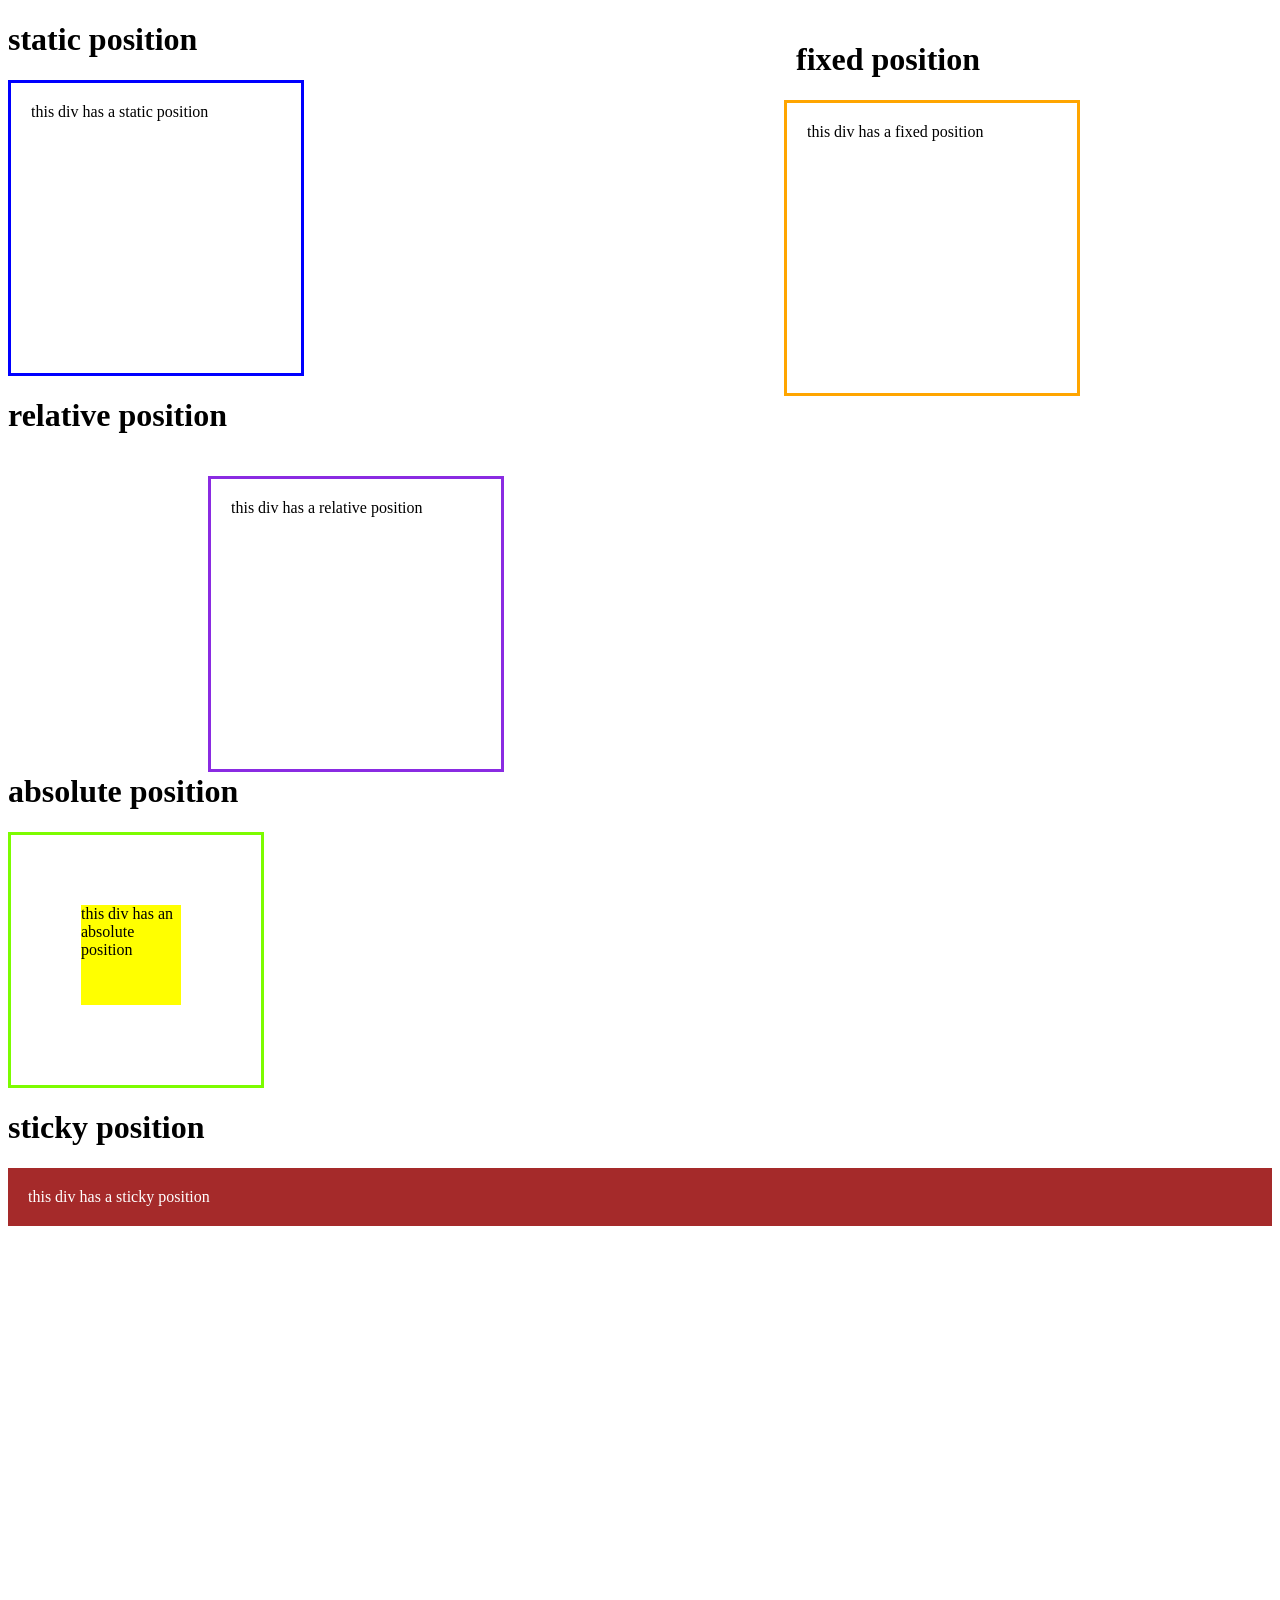
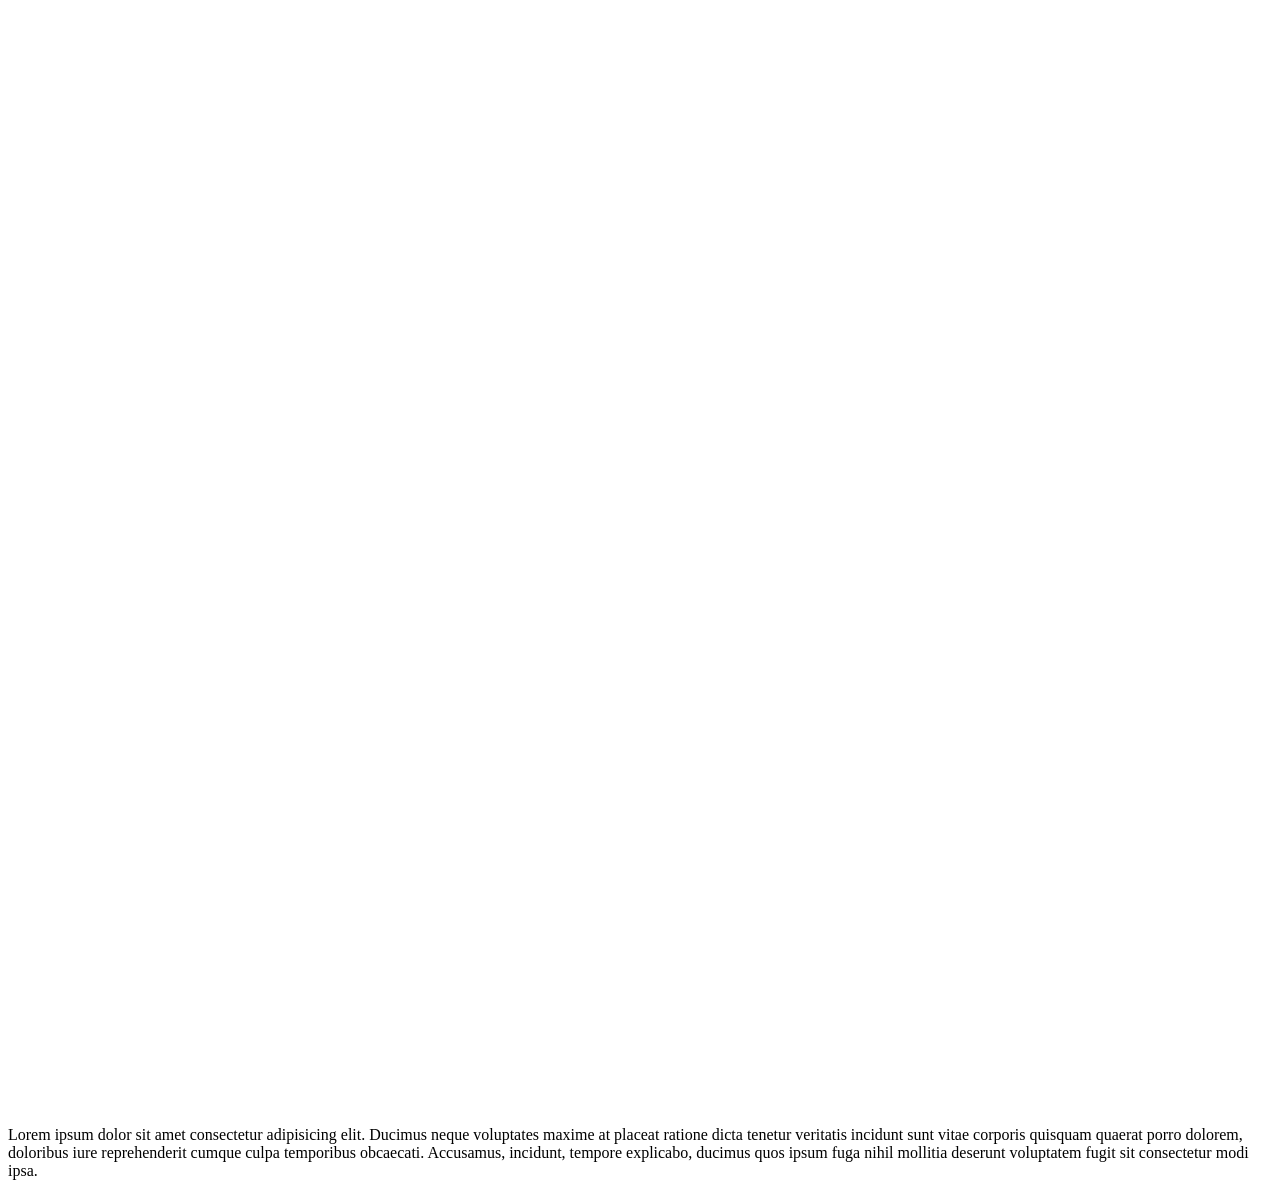
==== index.html @ b53babd8 "commit" ====
<!DOCTYPE html>
<html lang="en">
<head>
    <title>norik llapi</title>
    <link rel="stylesheet" href="style.css">
</head>
<body>
    <h1>static position</h1>
    <div id="static">this div has a static position</div>
    <h1>relative position</h1>
    <div id="relative">this div has a relative position</div>
    <h1 id="h1fixed">fixed position</h1>
    <div id="fixed">this div has a fixed position</div>
    <h1>absolute position</h1>
    <div id="parent">
    <div id="absolute">this div has an absolute position</div>
    </div>
    <h1>sticky position</h1>
    <div id="sticky">this div has a sticky position</div>
    <p style="margin-top: 1500px;">Lorem ipsum dolor sit amet consectetur adipisicing elit. Ducimus neque voluptates maxime at placeat ratione dicta tenetur veritatis incidunt sunt vitae corporis quisquam quaerat porro dolorem, doloribus iure reprehenderit cumque culpa temporibus obcaecati. Accusamus, incidunt, tempore explicabo, ducimus quos ipsum fuga nihil mollitia deserunt voluptatem fugit sit consectetur modi ipsa.</p>    
</body>
</html>
---- style.css ----
div#static{
    position: static;
    border: 3px solid blue;
    width: 250px;
    height: 250px;
    padding: 20px;
}

div#relative{
    position: relative;
    border: 3px solid blueviolet;
    width: 250px;
    height: 250px;
    padding: 20px;
    left: 200px;
    top: 20px;
}

div#fixed{
    position: fixed;
    border: 3px solid orange;
    width: 250px;
    height: 250px;
    padding: 20px;
    right: 200px;
    top: 100px;
}

#h1fixed{
    position: fixed;
    right: 300px;
    top: 20px;
}

div#parent{
    position: relative;
    width: 250px;
    height: 250px;
    border: 3px solid lawngreen;
}

div#absolute{
    position: absolute;
    width: 100px;
    height: 100px;
    background-color: yellow;
    right: 80px;
    top: 70px;
    color: black;
}

div#sticky{
    position: sticky;
    background-color: brown;
    padding: 20px;
    color: white;
}
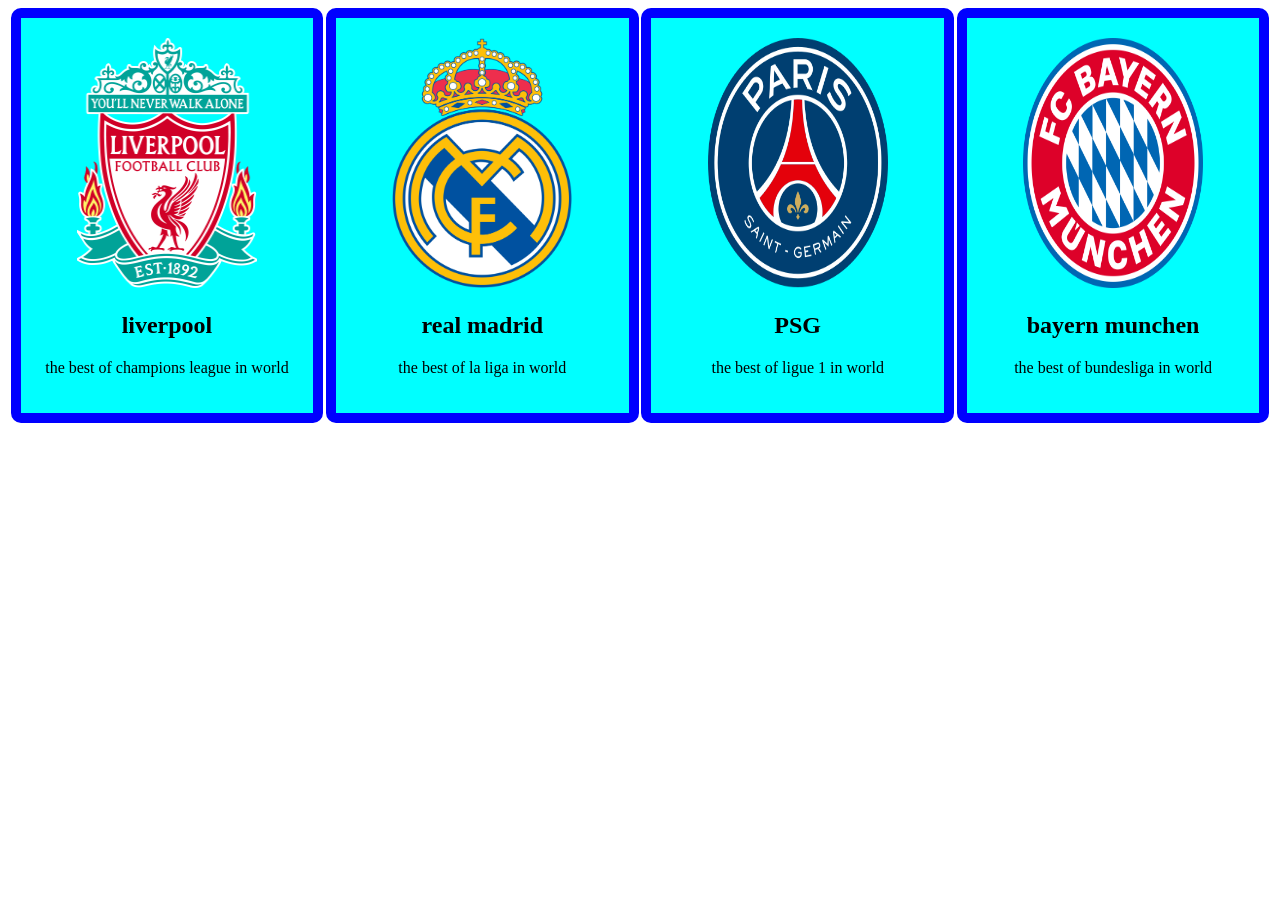
==== commit 5d692266: "norik" ====
--- a/index.html
+++ b/index.html
@@ -1,22 +1,38 @@
 <!DOCTYPE html>
 <html lang="en">
 <head>
+    <meta charset="UTF-8">
+    <meta name="viewport" content="width=device-width, initial-scale=1.0">
     <title>norik llapi</title>
     <link rel="stylesheet" href="style.css">
 </head>
 <body>
-    <h1>static position</h1>
-    <div id="static">this div has a static position</div>
-    <h1>relative position</h1>
-    <div id="relative">this div has a relative position</div>
-    <h1 id="h1fixed">fixed position</h1>
-    <div id="fixed">this div has a fixed position</div>
-    <h1>absolute position</h1>
-    <div id="parent">
-    <div id="absolute">this div has an absolute position</div>
-    </div>
-    <h1>sticky position</h1>
-    <div id="sticky">this div has a sticky position</div>
-    <p style="margin-top: 1500px;">Lorem ipsum dolor sit amet consectetur adipisicing elit. Ducimus neque voluptates maxime at placeat ratione dicta tenetur veritatis incidunt sunt vitae corporis quisquam quaerat porro dolorem, doloribus iure reprehenderit cumque culpa temporibus obcaecati. Accusamus, incidunt, tempore explicabo, ducimus quos ipsum fuga nihil mollitia deserunt voluptatem fugit sit consectetur modi ipsa.</p>    
+
+    <div class="main">
+        <div class="card">
+            <img src="liverpool.png">
+            <h2>liverpool</h2>
+            <p>the best of champions league in world</p>
+        </div>
+    
+
+        <div class="card">
+            <img src="real madrid.png">
+            <h2>real madrid</h2>
+            <p>the best of la liga in world</p>
+        </div>
+
+        <div class="card">
+            <img src="psg.png">
+            <h2>PSG</h2>
+            <p>the best of ligue 1 in world</p>
+        </div>
+        
+        <div class="card">
+            <img src="bayern.png">
+            <h2>bayern munchen</h2>
+            <p>the best of bundesliga in world</p>
+        </div>    
+      </div>
 </body>
 </html>
--- a/style.css
+++ b/style.css
@@ -1,57 +1,21 @@
-div#static{
-    position: static;
-    border: 3px solid blue;
-    width: 250px;
-    height: 250px;
-    padding: 20px;
+.main{
+    display: flex;
+    flex-direction: row;
+    justify-content: space-evenly;
 }
 
-div#relative{
-    position: relative;
-    border: 3px solid blueviolet;
-    width: 250px;
-    height: 250px;
+.card{
+    width: 20%;
+    height: auto;
+    border: 10px solid blue;
+    text-align: center;
+    align-items: center;
     padding: 20px;
-    left: 200px;
-    top: 20px;
+    border-radius: 10px;
+    background-color: aqua;
 }
 
-div#fixed{
-    position: fixed;
-    border: 3px solid orange;
-    width: 250px;
+.card img{
+    width: 180px;
     height: 250px;
-    padding: 20px;
-    right: 200px;
-    top: 100px;
-}
-
-#h1fixed{
-    position: fixed;
-    right: 300px;
-    top: 20px;
-}
-
-div#parent{
-    position: relative;
-    width: 250px;
-    height: 250px;
-    border: 3px solid lawngreen;
-}
-
-div#absolute{
-    position: absolute;
-    width: 100px;
-    height: 100px;
-    background-color: yellow;
-    right: 80px;
-    top: 70px;
-    color: black;
-}
-
-div#sticky{
-    position: sticky;
-    background-color: brown;
-    padding: 20px;
-    color: white;
 }
